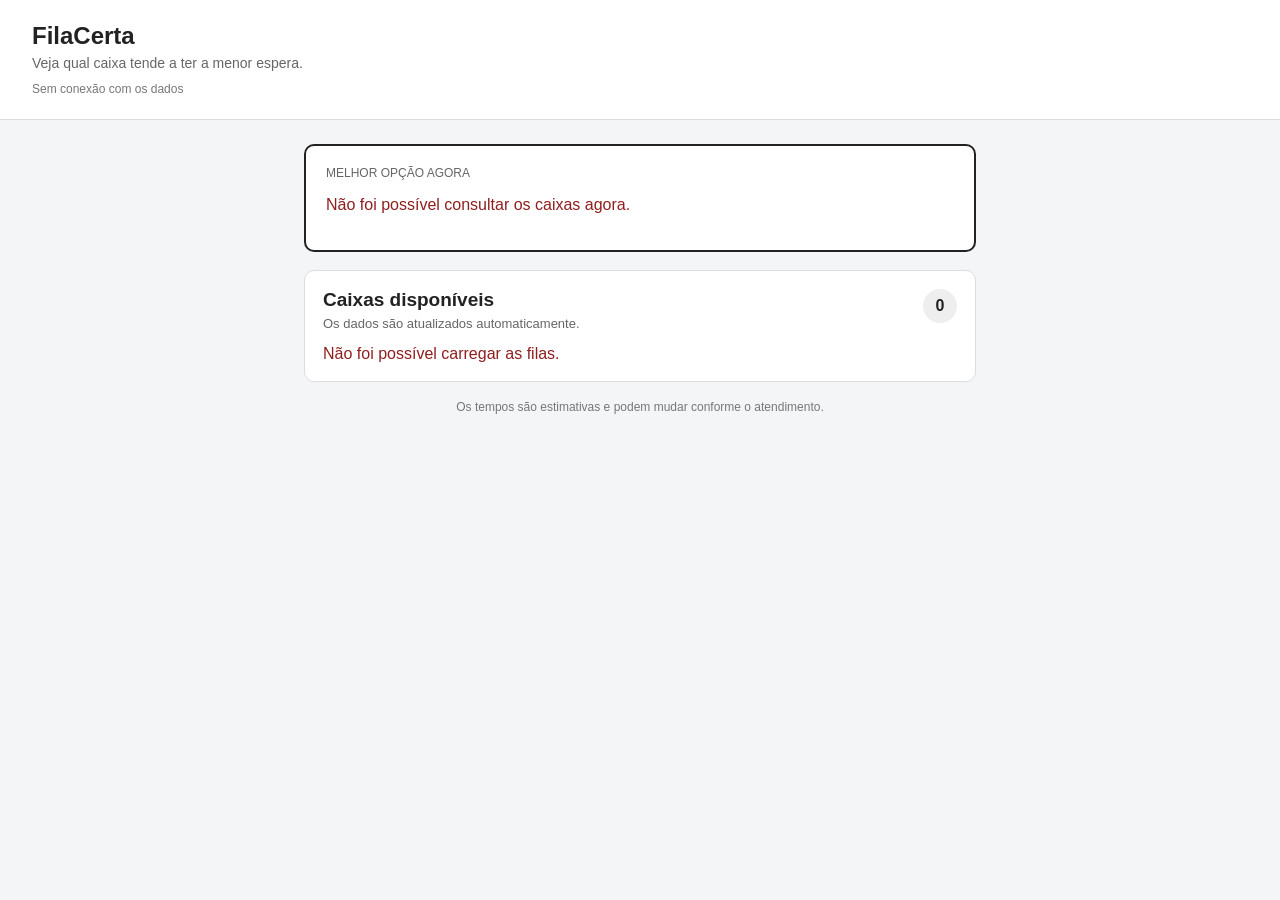
==== admin/cliente/index.html @ bdf07327 "git local com problemas - cliente adicionado Sem conseguir subir versão com modo cliente direto pelo" ====
<!DOCTYPE html>
<html lang="pt-BR">
<head>
    <meta charset="UTF-8">
    <meta name="viewport" content="width=device-width, initial-scale=1.0">
    <meta name="theme-color" content="#ffffff">

    <title>FilaCerta</title>

    <link rel="stylesheet" href="assets/style.css">
</head>
<body>

<header class="topo">
    <div>
        <h1>FilaCerta</h1>
        <p>Veja qual caixa tende a ter a menor espera.</p>
    </div>

    <span id="ultimaAtualizacao" class="atualizacao">
        Carregando...
    </span>
</header>

<main class="conteudo">

    <!-- A recomendação aparece primeiro porque é a principal informação para o cliente. -->
    <section id="areaRecomendacao" class="recomendacao">
        <span class="rotulo">Melhor opção agora</span>

        <div id="recomendacaoConteudo">
            <p>Buscando os caixas disponíveis...</p>
        </div>
    </section>

    <!-- Lista com todos os caixas que estão abertos. -->
    <section class="lista">
        <div class="titulo-secao">
            <div>
                <h2>Caixas disponíveis</h2>
                <p>Os dados são atualizados automaticamente.</p>
            </div>

            <span id="quantidadeCaixas" class="contador">0</span>
        </div>

        <div id="listaCaixas" class="caixas">
            <p class="mensagem-lista">Carregando...</p>
        </div>
    </section>

    <p class="rodape">
        Os tempos são estimativas e podem mudar conforme o atendimento.
    </p>

</main>

<script src="assets/app.js"></script>

</body>
</html>
---- admin/cliente/assets/style.css ----
* {
    box-sizing: border-box;
}

body {
    margin: 0;
    font-family: Arial, Helvetica, sans-serif;
    background: #f4f5f7;
    color: #222222;
}

.topo {
    background: #ffffff;
    border-bottom: 1px solid #dddddd;
    padding: 20px;
}

.topo h1 {
    margin: 0;
    font-size: 24px;
}

.topo p {
    margin: 5px 0 8px;
    color: #666666;
    font-size: 14px;
}

.atualizacao {
    color: #777777;
    font-size: 12px;
}

.conteudo {
    max-width: 720px;
    margin: 0 auto;
    padding: 18px;
}

.recomendacao {
    background: #ffffff;
    border: 2px solid #222222;
    border-radius: 10px;
    padding: 20px;
    margin-bottom: 18px;
}

.rotulo {
    display: block;
    margin-bottom: 10px;
    color: #666666;
    font-size: 12px;
    text-transform: uppercase;
}

.recomendacao h2 {
    margin: 0 0 8px;
    font-size: 28px;
}

.tempo-principal {
    display: block;
    margin: 8px 0;
    font-size: 38px;
    font-weight: bold;
}

.detalhes-principal {
    display: flex;
    flex-wrap: wrap;
    gap: 8px 18px;
    margin-top: 14px;
    color: #555555;
    font-size: 14px;
}

.lista {
    background: #ffffff;
    border: 1px solid #dddddd;
    border-radius: 10px;
    padding: 18px;
}

.titulo-secao {
    display: flex;
    justify-content: space-between;
    align-items: flex-start;
    gap: 16px;
    margin-bottom: 14px;
}

.titulo-secao h2 {
    margin: 0;
    font-size: 19px;
}

.titulo-secao p {
    margin: 5px 0 0;
    color: #666666;
    font-size: 13px;
}

.contador {
    min-width: 34px;
    height: 34px;
    display: inline-flex;
    align-items: center;
    justify-content: center;
    border-radius: 50%;
    background: #eeeeee;
    font-weight: bold;
}

.caixas {
    display: grid;
    gap: 10px;
}

.caixa {
    border: 1px solid #e1e1e1;
    border-radius: 8px;
    padding: 14px;
}

.caixa-topo {
    display: flex;
    justify-content: space-between;
    align-items: center;
    gap: 12px;
}

.caixa h3 {
    margin: 0;
    font-size: 17px;
}

.tempo {
    font-size: 18px;
    font-weight: bold;
}

.caixa-detalhes {
    display: flex;
    flex-wrap: wrap;
    gap: 8px 16px;
    margin-top: 10px;
    color: #666666;
    font-size: 13px;
}

.indicador {
    width: 10px;
    height: 10px;
    display: inline-block;
    border-radius: 50%;
    margin-right: 6px;
}

.verde {
    background: #2f9e44;
}

.amarelo {
    background: #e0a800;
}

.vermelho {
    background: #d64545;
}

.neutro {
    background: #aaaaaa;
}

.mensagem-lista {
    margin: 0;
    color: #666666;
}

.erro {
    color: #8f1f1f;
}

.rodape {
    margin: 16px 4px 0;
    color: #777777;
    font-size: 12px;
    line-height: 1.5;
    text-align: center;
}

@media (min-width: 700px) {
    .topo {
        padding: 22px 32px;
    }

    .conteudo {
        padding: 24px;
    }
}
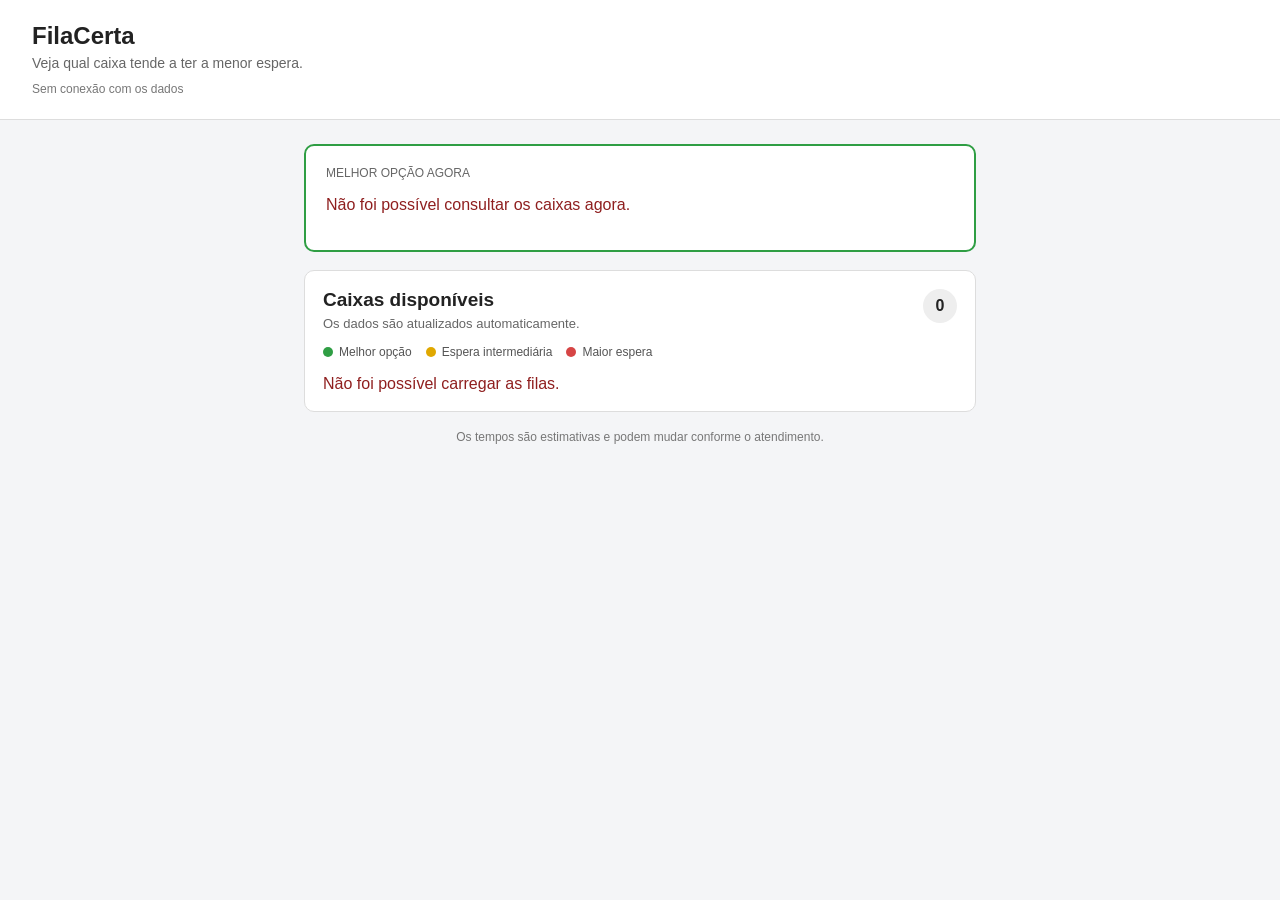
==== commit c96e5ace: "Versão colorida da página clientes Agora a página cliente foi adicionado as cores verde para mais rá" ====
--- a/admin/cliente/index.html
+++ b/admin/cliente/index.html
@@ -44,6 +44,13 @@
             <span id="quantidadeCaixas" class="contador">0</span>
         </div>
 
+        <!-- Legenda usada para identificar rapidamente a situação dos caixas. -->
+        <div class="legenda">
+            <span><i class="legenda-cor verde"></i> Melhor opção</span>
+            <span><i class="legenda-cor amarelo"></i> Espera intermediária</span>
+            <span><i class="legenda-cor vermelho"></i> Maior espera</span>
+        </div>
+
         <div id="listaCaixas" class="caixas">
             <p class="mensagem-lista">Carregando...</p>
         </div>
--- a/admin/cliente/assets/style.css
+++ b/admin/cliente/assets/style.css
@@ -198,3 +198,73 @@
         padding: 24px;
     }
 }
+
+.legenda {
+    display: flex;
+    flex-wrap: wrap;
+    gap: 8px 14px;
+    margin-bottom: 16px;
+    color: #555555;
+    font-size: 12px;
+}
+
+.legenda span {
+    display: inline-flex;
+    align-items: center;
+}
+
+.legenda-cor {
+    width: 10px;
+    height: 10px;
+    border-radius: 50%;
+    margin-right: 6px;
+}
+
+.etiqueta {
+    display: inline-block;
+    margin-top: 6px;
+    padding: 5px 8px;
+    border-radius: 20px;
+    font-size: 11px;
+    font-weight: bold;
+}
+
+.etiqueta.verde {
+    background: #dff4e5;
+    color: #206c32;
+}
+
+.etiqueta.amarelo {
+    background: #fff0bf;
+    color: #7a5a00;
+}
+
+.etiqueta.vermelho {
+    background: #f6dddd;
+    color: #8f2d2d;
+}
+
+.etiqueta.neutro {
+    background: #eeeeee;
+    color: #666666;
+}
+
+.caixa-verde {
+    border: 2px solid #2f9e44;
+}
+
+.caixa-amarelo {
+    border: 2px solid #e0a800;
+}
+
+.caixa-vermelho {
+    border: 2px solid #d64545;
+}
+
+.caixa-neutro {
+    border: 1px solid #dddddd;
+}
+
+.recomendacao {
+    border-color: #2f9e44;
+}
